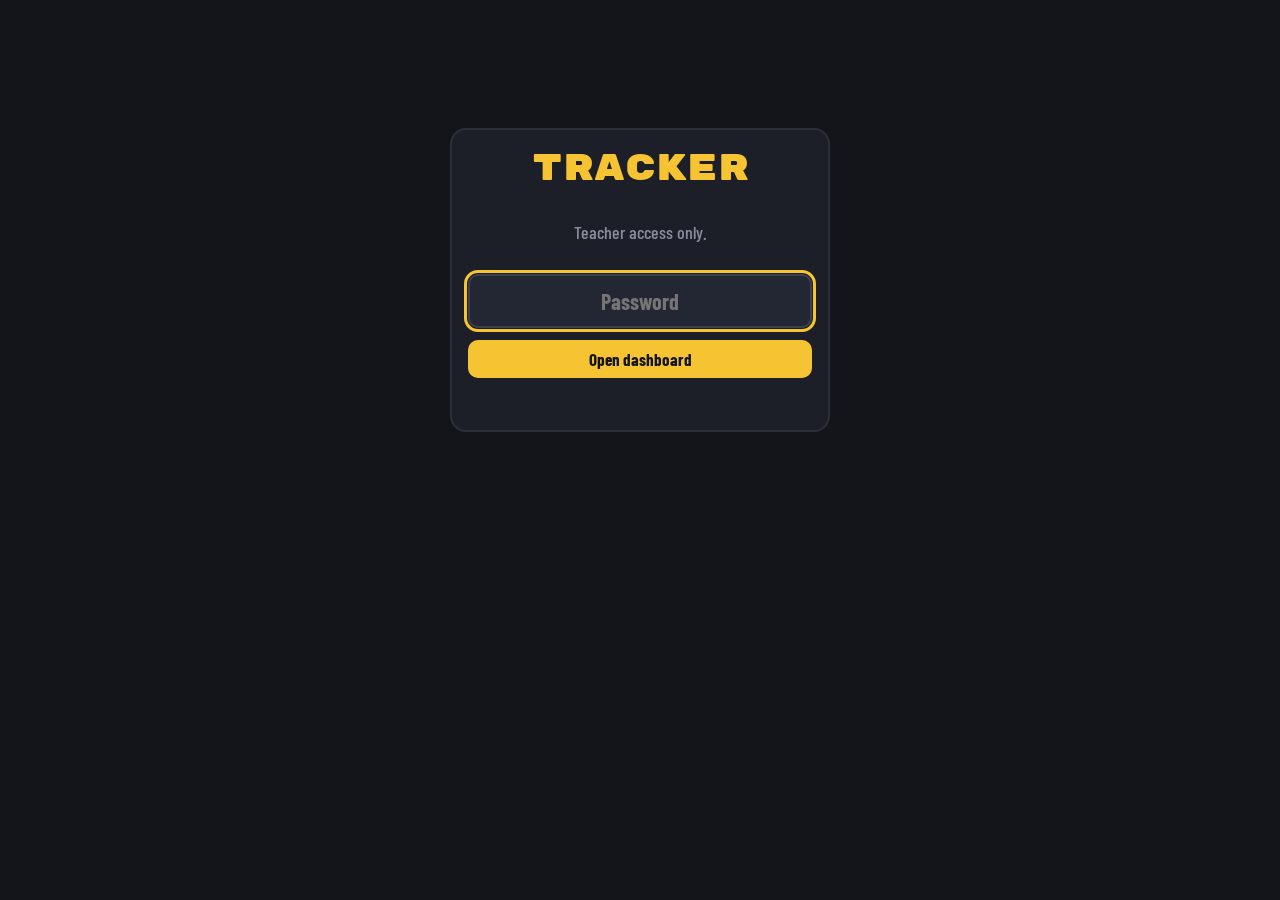
==== admin.html @ 2b5fdf19 "Add class tracker server, player picker, admin lobby with QR, EC2 scripts - server.js: zero-dependen" ====
<!doctype html>
<html lang="en">
<head>
<meta charset="utf-8">
<meta name="viewport" content="width=device-width,initial-scale=1,viewport-fit=cover">
<meta name="theme-color" content="#13151b">
<meta name="robots" content="noindex">
<title>Cab Clash Tracker</title>
<link rel="icon" href="icon.svg">
<link rel="stylesheet" href="fonts/fonts.css">
<style>
/* Layout: a teacher's dashboard. QR + headline numbers up top, then lobby, standings and the battle log. */
:root{
  --night:#13151b;--panel:#1c1f28;--panel2:#232733;--ink:#f3efe4;--dim:#8a8f9e;--line:#3a4050;
  --yellow:#f6c432;--teal:#2fd4c4;--go:#38d968;--bad:#ff5d5d;
  --display:"Rubik Mono One","Arial Black",system-ui,sans-serif;
  --body:"Barlow Condensed","Arial Narrow",system-ui,sans-serif;
  color-scheme:dark;
}
*,*::before,*::after{box-sizing:border-box}
[hidden]{display:none!important}
html,body{margin:0}
body{background:var(--night);color:var(--ink);font:500 18px/1.3 var(--body);
  padding:calc(env(safe-area-inset-top,0px) + 20px) 16px calc(env(safe-area-inset-bottom,0px) + 40px)}
.wrap{max-width:1180px;margin:0 auto;display:flex;flex-direction:column;gap:18px}
.checker{height:10px;background:repeating-conic-gradient(var(--yellow) 0 25%,var(--night) 0 50%) 0 0/10px 10px;border-radius:2px}
h1{font:400 clamp(24px,5vw,36px) var(--display);color:var(--yellow);margin:0}
h2{font:400 17px var(--display);letter-spacing:.03em;margin:0}
.muted{color:var(--dim)}
button,select,input{font:700 17px var(--body);color:var(--ink);background:var(--panel2);border:2px solid var(--line);border-radius:10px;padding:7px 12px}
button{cursor:pointer}
button:hover,select:hover{border-color:var(--dim)}
button:focus-visible,select:focus-visible,input:focus-visible{outline:3px solid var(--yellow);outline-offset:1px}
.primary{background:var(--yellow);border-color:var(--yellow);color:var(--night)}
.danger{color:var(--bad)}
.card{background:var(--panel);border:2px solid #2a2f3b;border-radius:16px;padding:16px;display:flex;flex-direction:column;gap:12px;min-width:0}
.top{display:flex;align-items:center;justify-content:space-between;gap:12px;flex-wrap:wrap}
.live{display:inline-flex;align-items:center;gap:8px;font-weight:700;color:var(--dim)}
.live i{width:10px;height:10px;border-radius:50%;background:var(--go);box-shadow:0 0 0 0 var(--go);animation:pulse 2s infinite}
.live.err i{background:var(--bad);animation:none}
@keyframes pulse{70%{box-shadow:0 0 0 8px transparent}}
.hero{display:grid;grid-template-columns:minmax(220px,300px) 1fr;gap:18px}
.qr{align-items:center;text-align:center}
.qr .code{background:#fff;border-radius:12px;padding:10px;width:100%;max-width:260px;aspect-ratio:1}
.qr .code svg{width:100%;height:100%;display:block}
.qr .url{font:700 17px var(--body);overflow-wrap:anywhere}
.qr .row{display:flex;gap:8px;flex-wrap:wrap;justify-content:center}
.stats{display:grid;grid-template-columns:repeat(auto-fit,minmax(150px,1fr));gap:12px;align-content:start}
.stat{background:var(--panel2);border-radius:12px;padding:12px 14px}
.stat b{display:block;font:400 clamp(28px,4vw,40px) var(--display);font-variant-numeric:tabular-nums}
.stat span{font-weight:700;letter-spacing:.12em;text-transform:uppercase;font-size:13px;color:var(--dim)}
.champ{grid-column:1/-1;background:linear-gradient(120deg,#2b2410,var(--panel2));border:2px solid var(--yellow)}
.champ b{font-size:clamp(22px,3.4vw,30px);color:var(--yellow);overflow-wrap:anywhere}
.cols{display:grid;grid-template-columns:repeat(auto-fit,minmax(min(100%,340px),1fr));gap:18px}
.devices{display:flex;flex-direction:column;gap:8px}
.dev{display:flex;justify-content:space-between;gap:10px;align-items:center;background:var(--panel2);border-radius:10px;padding:8px 12px}
.pill{font:700 13px var(--body);letter-spacing:.1em;text-transform:uppercase;padding:3px 9px;border-radius:999px;white-space:nowrap}
.pill.battle{background:var(--go);color:var(--night)} .pill.lobby{background:var(--line);color:var(--ink)}
.classes{display:flex;flex-direction:column;gap:14px}
.cls h3{margin:0 0 8px;font:400 15px var(--display);color:var(--teal)}
.teams{display:grid;grid-template-columns:repeat(4,minmax(0,1fr));gap:8px}
.team{background:var(--panel2);border-radius:10px;padding:8px 10px;min-height:62px}
.team h4{margin:0 0 4px;font:700 13px var(--body);letter-spacing:.12em;text-transform:uppercase;color:var(--dim)}
.team ul{list-style:none;margin:0;padding:0;font-size:16px}
.team li{display:flex;justify-content:space-between;gap:6px}
.team li.on::before{content:"";width:8px;height:8px;border-radius:50%;background:var(--go);align-self:center;margin-right:-2px}
.team li span{flex:1;overflow:hidden;text-overflow:ellipsis;white-space:nowrap}
.team li small{color:var(--dim);font-variant-numeric:tabular-nums}
.tablewrap{overflow-x:auto;margin:0 -4px}
table{width:100%;border-collapse:collapse;font-variant-numeric:tabular-nums}
th,td{text-align:left;padding:7px 8px;border-bottom:1px solid #2a2f3b;white-space:nowrap}
th{font:700 13px var(--body);letter-spacing:.12em;text-transform:uppercase;color:var(--dim)}
td.n,th.n{text-align:right}
tr:first-child td .rank{color:var(--yellow)}
.rank{font-family:var(--display);font-size:15px;color:var(--dim)}
.w{color:var(--go);font-weight:700} .l{color:var(--dim)}
.filters{display:flex;gap:8px;flex-wrap:wrap;align-items:center}
.empty{color:var(--dim);padding:6px 2px}
.tabs{display:flex;gap:6px;flex-wrap:wrap}
.tabs button[aria-selected="true"]{background:var(--yellow);border-color:var(--yellow);color:var(--night)}
#login{max-width:380px;margin:12vh auto 0;text-align:center}
#login form{display:flex;flex-direction:column;gap:12px}
#login input{font-size:22px;padding:12px;text-align:center}
#err{color:var(--bad);min-height:1.3em;margin:0}
#bigqr{position:fixed;inset:0;z-index:10;background:#fff;color:#000;display:flex;flex-direction:column;align-items:center;justify-content:center;gap:2vh;cursor:zoom-out;padding:20px}
#bigqr[hidden]{display:none}
#bigqr .code{width:min(78vh,88vw);aspect-ratio:1}
#bigqr .code svg{width:100%;height:100%}
#bigqr p{font:400 clamp(18px,3.4vw,34px) var(--display);margin:0;text-align:center;overflow-wrap:anywhere}
@media (max-width:720px){.hero{grid-template-columns:1fr}.teams{grid-template-columns:repeat(2,minmax(0,1fr))}}
@media (prefers-reduced-motion:reduce){.live i{animation:none}}
</style>
</head>
<body>

<section id="login" class="card" hidden>
  <h1>Tracker</h1>
  <p class="muted">Teacher access only.</p>
  <form id="loginf">
    <input id="pw" type="password" placeholder="Password" autocomplete="current-password" aria-label="Password" required>
    <button class="primary" type="submit">Open dashboard</button>
    <p id="err" role="alert"></p>
  </form>
</section>

<main class="wrap" id="dash" hidden>
  <div class="checker" aria-hidden="true"></div>
  <header class="top">
    <h1>Cab Clash Tracker</h1>
    <div class="filters"><span class="live" id="live"><i></i><span>Connecting…</span></span><button type="button" id="logout">Log out</button></div>
  </header>

  <section class="hero">
    <div class="card qr">
      <h2>Scan to play</h2>
      <div class="code" id="qr"></div>
      <div class="url" id="url"></div>
      <div class="row"><button type="button" id="big">Show big</button><button type="button" id="copy">Copy link</button><button type="button" id="editurl">Edit link</button></div>
    </div>
    <div class="stats" id="stats"></div>
  </section>

  <div class="cols">
    <section class="card">
      <div class="top"><h2>Lobby: online now</h2><span class="muted" id="devcount"></span></div>
      <div class="devices" id="devices"></div>
    </section>
    <section class="card">
      <div class="top"><h2>Joined students</h2><span class="muted" id="joincount"></span></div>
      <div class="classes" id="joined"></div>
    </section>
  </div>

  <section class="card">
    <div class="top">
      <h2>Standings</h2>
      <div class="tabs" role="tablist" id="tabs">
        <button type="button" role="tab" data-t="students" aria-selected="true">Students</button>
        <button type="button" role="tab" data-t="teams" aria-selected="false">Teams</button>
        <button type="button" role="tab" data-t="classes" aria-selected="false">Classes</button>
      </div>
    </div>
    <div class="filters"><select id="fcls" aria-label="Class filter"></select><select id="fteam" aria-label="Team filter"></select></div>
    <div class="tablewrap" id="standings"></div>
  </section>

  <section class="card">
    <div class="top"><h2>Battle results</h2><div class="filters"><button type="button" id="csv">Download CSV</button></div></div>
    <div class="tablewrap" id="battles"></div>
  </section>

  <section class="card">
    <h2>Reset</h2>
    <p class="muted">Start a fresh session. This can’t be undone, so download the CSV first.</p>
    <div class="filters"><button type="button" class="danger" id="resetr">Clear battle results</button><button type="button" class="danger" id="reseta">Clear results and students</button></div>
  </section>
  <div class="checker" aria-hidden="true"></div>
</main>

<div id="bigqr" hidden><div class="code" id="qrbig"></div><p id="urlbig"></p><p style="font-size:clamp(14px,2vw,22px)">Tap anywhere to close</p></div>

<script src="vendor/qrcode.min.js"></script>
<script>
const $=id=>document.getElementById(id);
const esc=s=>String(s).replace(/[&<>"']/g,c=>({'&':'&amp;','<':'&lt;','>':'&gt;','"':'&quot;',"'":'&#39;'}[c]));
const S={get(k){try{return sessionStorage.getItem(k)}catch(e){return null}},set(k,v){try{v==null?sessionStorage.removeItem(k):sessionStorage.setItem(k,v)}catch(e){}}};
const L={get(k){try{return localStorage.getItem(k)}catch(e){return null}},set(k,v){try{v==null?localStorage.removeItem(k):localStorage.setItem(k,v)}catch(e){}}};
let pw=S.get('cc-admin'),data=null,tab='students',timer=null,lastOk=0,qrFor='';

async function call(path,opts={}){
  const res=await fetch(path,{...opts,headers:{'Content-Type':'application/json','x-admin-password':pw||'',...(opts.headers||{})}});
  if(res.status===401){logout('Wrong password');throw new Error('auth')}
  if(!res.ok)throw new Error(res.status);
  return res.json();
}
function logout(msg){pw=null;S.set('cc-admin',null);clearInterval(timer);$('dash').hidden=true;$('login').hidden=false;$('err').textContent=msg||'';$('pw').value='';$('pw').focus()}
$('loginf').addEventListener('submit',async e=>{
  e.preventDefault();pw=$('pw').value;$('err').textContent='';
  try{await load();S.set('cc-admin',pw);start()}catch(err){if(err.message!=='auth')$('err').textContent='Can’t reach the server.'}
});
$('logout').onclick=()=>logout();

function start(){$('login').hidden=true;$('dash').hidden=false;clearInterval(timer);timer=setInterval(()=>load().catch(()=>{}),4000)}
async function load(){
  try{data=await call('api/admin/state');lastOk=Date.now();render()}
  catch(e){$('live').className='live err';$('live').lastElementChild.textContent='Server unreachable';throw e}
}

/* ---------- Derived numbers ---------- */
const who=p=>`${p.name} (${p.cls} · T${p.team})`;
function tally(keyFn,label){
  const m=new Map();
  for(const r of data.results)r.players.forEach((p,i)=>{
    const k=keyFn(p);if(k==null)return;
    const t=m.get(k)||{k,label:label(p),played:0,wins:0,pf:0,pa:0};
    t.played++;if(r.winner===i)t.wins++;t.pf+=p.score;t.pa+=r.players[1-i].score;m.set(k,t);
  });
  return [...m.values()].map(t=>({...t,losses:t.played-t.wins,pct:t.played?t.wins/t.played:0}))
    .sort((a,b)=>b.wins-a.wins||b.pct-a.pct||(b.pf-b.pa)-(a.pf-a.pa)||a.label.localeCompare(b.label));
}
const pct=x=>Math.round(x*100)+'%';
function ago(ms){const s=Math.max(0,Math.round(ms/1000));return s<60?s+'s ago':s<3600?Math.round(s/60)+'m ago':new Date(Date.now()-ms).toLocaleTimeString([],{hour:'2-digit',minute:'2-digit'})}
const fmtTime=t=>new Date(t).toLocaleString([],{month:'short',day:'numeric',hour:'2-digit',minute:'2-digit'});

/* ---------- Render ---------- */
function render(){
  $('live').className='live';$('live').lastElementChild.textContent='Live · updated '+new Date(lastOk).toLocaleTimeString();
  drawQR();
  const byKey=new Map(data.players.map(p=>[p.key,p]));
  const students=tally(p=>p.key,p=>who(p));
  const battlesNow=data.devices.filter(d=>d.status==='battle');
  const champ=students[0];
  $('stats').innerHTML=`
    <div class="stat"><b>${data.players.length}</b><span>Students joined</span></div>
    <div class="stat"><b>${data.results.length}</b><span>Battles finished</span></div>
    <div class="stat"><b>${data.devices.length}</b><span>Phones online</span></div>
    <div class="stat"><b>${battlesNow.length}</b><span>Battles live now</span></div>
    <div class="stat champ"><span>Current champion</span><b>${champ?esc(champ.label):'No battles yet'}</b>${champ?`<span>${champ.wins} wins · ${champ.losses} losses · ${pct(champ.pct)}</span>`:''}</div>`;

  // Lobby
  const onlineKeys=new Set(data.devices.flatMap(d=>d.players));
  $('devcount').textContent=data.devices.length+' phone'+(data.devices.length===1?'':'s');
  $('devices').innerHTML=data.devices.length?data.devices.sort((a,b)=>(b.status==='battle')-(a.status==='battle')).map(d=>{
    const ps=d.players.map(k=>byKey.get(k)).filter(Boolean);
    const names=ps.length===2?`${esc(ps[0].name)} <span class="muted">vs</span> ${esc(ps[1].name)}`:ps.length?esc(ps[0].name):'<span class="muted">Picking players…</span>';
    const sc=d.status==='battle'&&d.score?` <span class="muted">${d.score[0]}–${d.score[1]}</span>`:'';
    return `<div class="dev"><span>${names}${sc}</span><span class="pill ${d.status}">${d.status==='battle'?'In battle':'Lobby'}</span></div>`;
  }).join(''):'<div class="empty">No phones connected right now. Battles played offline upload when phones reconnect.</div>';

  const rec=new Map(students.map(s=>[s.k,s]));
  $('joincount').textContent=data.players.length+' total';
  $('joined').innerHTML=data.players.length?data.classes.filter(c=>data.players.some(p=>p.cls===c)).map(c=>`
    <div class="cls"><h3>${c}</h3><div class="teams">${data.teams.map(t=>{
      const ps=data.players.filter(p=>p.cls===c&&p.team===t).sort((a,b)=>a.name.localeCompare(b.name));
      return `<div class="team"><h4>Team ${t}</h4><ul>${ps.map(p=>{const r=rec.get(p.key);
        return `<li class="${onlineKeys.has(p.key)?'on':''}"><span title="${esc(p.name)}">${esc(p.name)}</span><small>${r?r.wins+'–'+r.losses:''}</small></li>`}).join('')||'<li class="muted">—</li>'}</ul></div>`;
    }).join('')}</div></div>`).join(''):'<div class="empty">Nobody has joined yet. Students add themselves in the game’s player picker.</div>';

  drawFilters();drawStandings();drawBattles();
}
function drawQR(){
  const url=L.get('cc-qr-url')||data.publicUrl||new URL('./',location.href).href;
  if(url===qrFor)return;qrFor=url;
  const q=qrcode(0,'M');q.addData(url);q.make();
  const svg=q.createSvgTag({cellSize:4,margin:0,scalable:true});
  $('qr').innerHTML=svg;$('qrbig').innerHTML=svg;$('url').textContent=url;$('urlbig').textContent=url;
}
function drawFilters(){
  const opt=(v,l,cur)=>`<option value="${v}"${v===cur?' selected':''}>${l}</option>`;
  const c=$('fcls').value||'',t=$('fteam').value||'';
  $('fcls').innerHTML=opt('','All classes',c)+data.classes.map(x=>opt(x,x,c)).join('');
  $('fteam').innerHTML=opt('','All teams',t)+data.teams.map(x=>opt(x,'Team '+x,t)).join('');
  $('fteam').hidden=tab==='classes';$('fcls').hidden=false;
}
const fC=()=>$('fcls').value,fT=()=>$('fteam').value;
const matches=p=>(!fC()||p.cls===fC())&&(!fT()||p.team===fT());
function drawStandings(){
  let rows,head;
  if(tab==='students'){rows=tally(p=>matches(p)?p.key:null,p=>who(p));head='Student'}
  else if(tab==='teams'){rows=tally(p=>matches(p)?p.cls+' · Team '+p.team:null,p=>p.cls+' · Team '+p.team);head='Team'}
  else{rows=tally(p=>!fC()||p.cls===fC()?p.cls:null,p=>p.cls);head='Class'}
  $('standings').innerHTML=rows.length?`<table><thead><tr><th>#</th><th>${head}</th><th class="n">Won</th><th class="n">Lost</th><th class="n">Played</th><th class="n">Win %</th><th class="n">Points</th></tr></thead><tbody>${
    rows.map((r,i)=>`<tr><td><span class="rank">${i+1}</span></td><td>${esc(r.label)}</td><td class="n w">${r.wins}</td><td class="n l">${r.losses}</td><td class="n">${r.played}</td><td class="n">${pct(r.pct)}</td><td class="n">${r.pf}–${r.pa}</td></tr>`).join('')
  }</tbody></table>`:'<div class="empty">No finished battles yet.</div>';
}
function filteredBattles(){return data.results.filter(r=>r.players.some(matches)).sort((a,b)=>b.at-a.at)}
function drawBattles(){
  const rows=filteredBattles();
  $('battles').innerHTML=rows.length?`<table><thead><tr><th>When</th><th>Winner</th><th class="n">Score</th><th>Runner-up</th><th class="n">Rounds</th></tr></thead><tbody>${
    rows.slice(0,300).map(r=>{const w=r.players[r.winner],l=r.players[1-r.winner];
      return `<tr><td class="muted">${fmtTime(r.at)}</td><td class="w">${esc(who(w))}</td><td class="n">${w.score}–${l.score}</td><td>${esc(who(l))}</td><td class="n">${r.rounds}</td></tr>`}).join('')
  }</tbody></table>${rows.length>300?`<p class="muted">Showing latest 300 of ${rows.length}. Download the CSV for all.</p>`:''}`:'<div class="empty">No finished battles yet.</div>';
}

$('tabs').addEventListener('click',e=>{const b=e.target.closest('[data-t]');if(!b)return;tab=b.dataset.t;
  document.querySelectorAll('#tabs button').forEach(x=>x.setAttribute('aria-selected',x===b));drawFilters();drawStandings()});
$('fcls').onchange=$('fteam').onchange=()=>{drawStandings();drawBattles()};
$('big').onclick=()=>{$('bigqr').hidden=false};
$('bigqr').onclick=()=>{$('bigqr').hidden=true};
$('copy').onclick=async()=>{try{await navigator.clipboard.writeText(qrFor);$('copy').textContent='Copied'}catch(e){prompt('Copy this link',qrFor)}setTimeout(()=>$('copy').textContent='Copy link',1500)};
$('editurl').onclick=()=>{const v=prompt('Link the QR code should open (leave empty for this server):',qrFor);if(v===null)return;L.set('cc-qr-url',v.trim()||null);qrFor='';drawQR()};
$('csv').onclick=()=>{
  const q=v=>'"'+String(v).replace(/"/g,'""')+'"';
  const lines=[['time','winner','winner_class','winner_team','winner_score','runner_up','runner_up_class','runner_up_team','runner_up_score','rounds'].join(',')];
  for(const r of filteredBattles()){const w=r.players[r.winner],l=r.players[1-r.winner];
    lines.push([new Date(r.at).toISOString(),w.name,w.cls,w.team,w.score,l.name,l.cls,l.team,l.score,r.rounds].map(q).join(','))}
  const a=document.createElement('a');a.href=URL.createObjectURL(new Blob([lines.join('\n')],{type:'text/csv'}));
  a.download='cab-clash-results-'+new Date().toISOString().slice(0,10)+'.csv';a.click();setTimeout(()=>URL.revokeObjectURL(a.href),1000);
};
async function reset(what,msg){if(!confirm(msg))return;await call('api/admin/reset',{method:'POST',body:JSON.stringify({what})});await load()}
$('resetr').onclick=()=>reset('results','Delete every battle result? Students stay joined.');
$('reseta').onclick=()=>reset('all','Delete every battle result AND every student?');

if(pw)load().then(start).catch(e=>{if(e.message!=='auth')logout('Can’t reach the server.')});else logout();
</script>
</body>
</html>
---- fonts/fonts.css ----
/* Self-hosted Latin subsets (SIL Open Font License 1.1) so the game needs no network. */
@font-face{font-family:'Rubik Mono One';font-style:normal;font-weight:400;font-display:swap;src:url(rubik-mono-one.woff2) format('woff2')}
@font-face{font-family:'Barlow Condensed';font-style:normal;font-weight:500;font-display:swap;src:url(barlow-condensed-500.woff2) format('woff2')}
@font-face{font-family:'Barlow Condensed';font-style:normal;font-weight:700;font-display:swap;src:url(barlow-condensed-700.woff2) format('woff2')}
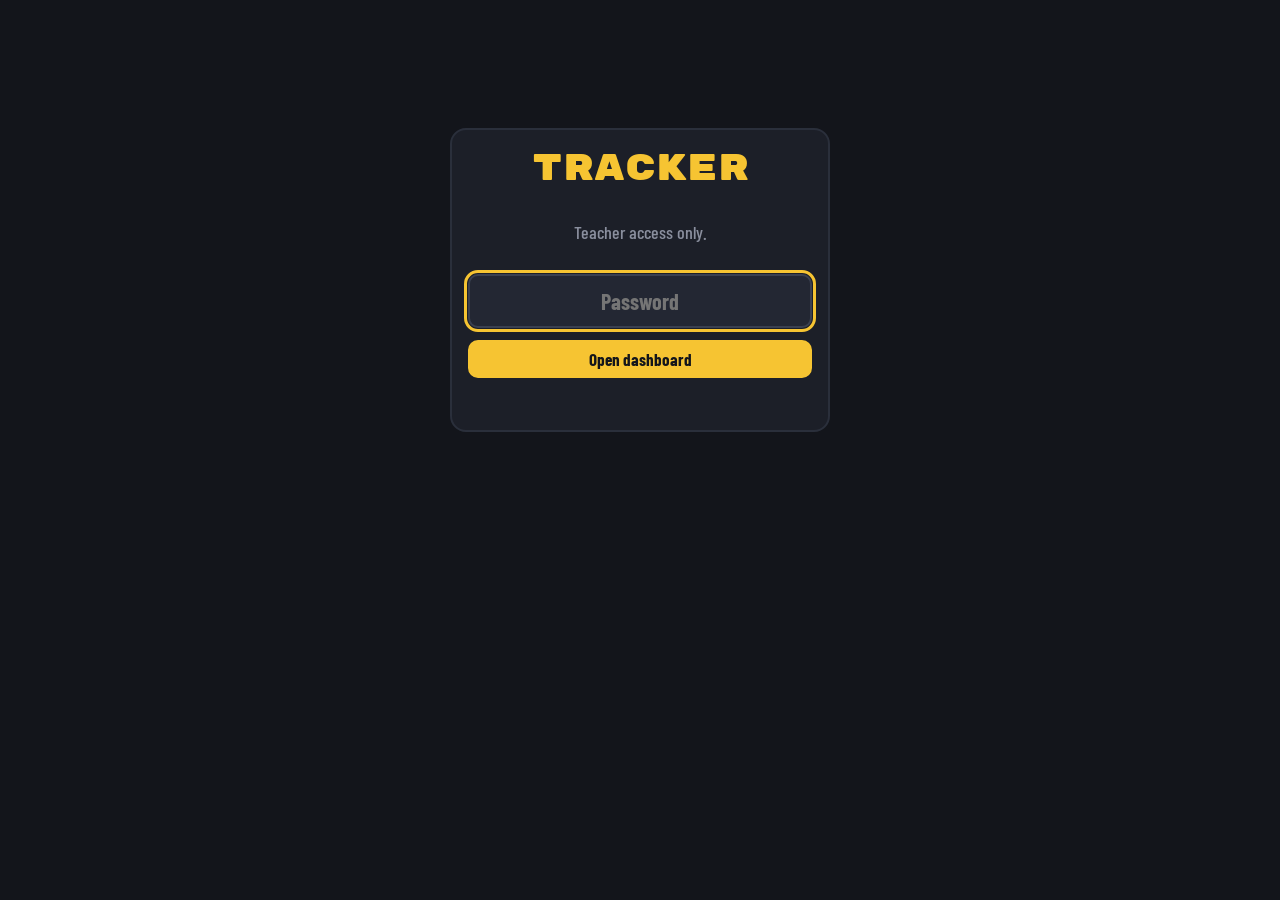
==== commit bb558821: "Close registration and block students already battling - Admin can close registration now or at a se" ====
--- a/admin.html
+++ b/admin.html
@@ -55,6 +55,7 @@
 .devices{display:flex;flex-direction:column;gap:8px}
 .dev{display:flex;justify-content:space-between;gap:10px;align-items:center;background:var(--panel2);border-radius:10px;padding:8px 12px}
 .pill{font:700 13px var(--body);letter-spacing:.1em;text-transform:uppercase;padding:3px 9px;border-radius:999px;white-space:nowrap}
+.pill.open{background:var(--go);color:var(--night)} .pill.closed{background:var(--bad);color:#fff}
 .pill.battle{background:var(--go);color:var(--night)} .pill.lobby{background:var(--line);color:var(--ink)}
 .classes{display:flex;flex-direction:column;gap:14px}
 .cls h3{margin:0 0 8px;font:400 15px var(--display);color:var(--teal)}
@@ -87,6 +88,22 @@
 #bigqr .code{width:min(78vh,88vw);aspect-ratio:1}
 #bigqr .code svg{width:100%;height:100%}
 #bigqr p{font:400 clamp(18px,3.4vw,34px) var(--display);margin:0;text-align:center;overflow-wrap:anywhere}
+/* Tournament brackets */
+.brackets{display:grid;grid-template-columns:repeat(auto-fit,minmax(min(100%,250px),1fr));gap:12px}
+.br{background:var(--panel2);border-radius:12px;padding:12px;display:flex;flex-direction:column;gap:8px}
+.br.final{grid-column:1/-1;border:2px solid var(--yellow)}
+.br h3{margin:0;font:400 15px var(--display);color:var(--teal);display:flex;justify-content:space-between;gap:8px}
+.br.final h3{color:var(--yellow)}
+.br h4{margin:4px 0 0;font:700 12px var(--body);letter-spacing:.14em;text-transform:uppercase;color:var(--dim)}
+.m{display:flex;flex-direction:column;gap:2px;background:var(--night);border-radius:8px;padding:6px 8px;font-size:16px}
+.m .p{display:flex;justify-content:space-between;gap:6px;align-items:center}
+.m .p span{overflow:hidden;text-overflow:ellipsis;white-space:nowrap}
+.m .p.win{color:var(--go);font-weight:700}
+.m .p.lose{color:var(--dim);text-decoration:line-through}
+.m button{font-size:13px;padding:1px 8px;border-width:1px}
+.m.live{outline:2px solid var(--go)}
+.crown{background:linear-gradient(120deg,#2b2410,var(--panel2));border:2px solid var(--yellow);border-radius:12px;padding:14px;text-align:center}
+.crown b{display:block;font:400 clamp(22px,4vw,34px) var(--display);color:var(--yellow)}
 @media (max-width:720px){.hero{grid-template-columns:1fr}.teams{grid-template-columns:repeat(2,minmax(0,1fr))}}
 @media (prefers-reduced-motion:reduce){.live i{animation:none}}
 </style>
@@ -118,6 +135,21 @@
       <div class="row"><button type="button" id="big">Show big</button><button type="button" id="copy">Copy link</button><button type="button" id="editurl">Edit link</button></div>
     </div>
     <div class="stats" id="stats"></div>
+  </section>
+
+  <section class="card">
+    <div class="top"><h2>Registration</h2><span class="pill" id="regpill"></span></div>
+    <p class="muted" id="regtext"></p>
+    <div class="filters">
+      <button type="button" id="regtoggle"></button>
+      <label class="muted" for="regat">Close at</label><input type="time" id="regat">
+      <button type="button" id="regset">Set time</button>
+    </div>
+  </section>
+
+  <section class="card">
+    <div class="top"><h2>Tournament</h2><div class="filters" id="tourbtns"></div></div>
+    <div id="tour"></div>
   </section>
 
   <div class="cols">
@@ -236,8 +268,58 @@
         return `<li class="${onlineKeys.has(p.key)?'on':''}"><span title="${esc(p.name)}">${esc(p.name)}</span><small>${r?r.wins+'–'+r.losses:''}</small></li>`}).join('')||'<li class="muted">—</li>'}</ul></div>`;
     }).join('')}</div></div>`).join(''):'<div class="empty">Nobody has joined yet. Students add themselves in the game’s player picker.</div>';
 
-  drawFilters();drawStandings();drawBattles();
-}
+  drawFilters();drawStandings();drawBattles();drawTour(onlineKeys);drawReg();
+}
+const hm=t=>new Date(t).toLocaleTimeString([],{hour:'2-digit',minute:'2-digit'});
+function drawReg(){
+  const r=data.registration,open=r.open&&!(r.closesAt&&data.now>=r.closesAt);
+  $('regpill').className='pill '+(open?'open':'closed');$('regpill').textContent=open?'Open':'Closed';
+  $('regtext').textContent=open?(r.closesAt?`New students can sign up until ${hm(r.closesAt)}. After that only joined students can play.`:'New students can sign up. Close it when everyone has joined (starting the tournament closes it too).')
+    :'Closed: no new students. Joined students sign in by picking their name.';
+  $('regtoggle').textContent=open?'Close now':'Reopen';$('regtoggle').className=open?'danger':'primary';
+}
+async function setReg(open,closesAt){await call('api/admin/registration',{method:'POST',body:JSON.stringify({open,closesAt})});await load()}
+$('regtoggle').onclick=()=>{const r=data.registration,open=r.open&&!(r.closesAt&&data.now>=r.closesAt);setReg(!open,null)};
+$('regset').onclick=()=>{
+  const v=$('regat').value;if(!v){alert('Pick a time first.');return}
+  const [h,m]=v.split(':').map(Number),d=new Date();d.setHours(h,m,0,0);if(d<=new Date())d.setDate(d.getDate()+1);
+  setReg(true,d.getTime());
+};
+function drawTour(onlineKeys){
+  const t=data.tournament;
+  if(!t){
+    const counts=data.classes.map(c=>`${c}: ${data.players.filter(p=>p.cls===c).length}`).join(' · ');
+    $('tourbtns').innerHTML='<button type="button" class="primary" data-tour="start">Start tournament</button>';
+    $('tour').innerHTML=`<p class="muted">Random knockout inside each SE using everyone who has joined (${esc(counts)}). Each SE’s champion then plays a knockout grand final. Students see their next match on their phone.</p>`;
+    return;
+  }
+  $('tourbtns').innerHTML='<button type="button" data-tour="start">Restart with everyone joined</button><button type="button" class="danger" data-tour="stop">Stop tournament</button>';
+  const name=k=>{const p=t.people[k];return p?`${esc(p.name)} <span class="muted">${p.cls}·T${p.team}</span>`:esc(k)};
+  const live=new Set(data.devices.filter(d=>d.status==='battle').map(d=>d.players.slice().sort().join('|')));
+  const match=m=>{
+    if(!m.b)return `<div class="m"><div class="p win"><span>${name(m.a)}</span><small>bye</small></div></div>`;
+    const row=(k,i)=>`<div class="p ${m.winner?(m.winner===k?'win':'lose'):''}"><span>${name(k)}</span>${
+      m.winner?(m.score?`<small>${m.score[i]}</small>`:'<small>w/o</small>'):`<button type="button" data-win="${esc(k)}" data-match="${esc(m.id)}" title="Award the win (walkover)">Win</button>`}</div>`;
+    return `<div class="m${!m.winner&&live.has([m.a,m.b].sort().join('|'))?' live':''}">${row(m.a,0)}${row(m.b,1)}</div>`;
+  };
+  const bracket=(br,cls)=>`<div class="br ${cls||''}"><h3><span>${br.stage==='final'?'Grand final':br.stage}</span><span>${br.champion?'🏆 '+name(br.champion):br.players.length+' players'}</span></h3>${
+    br.rounds.map((r,i)=>`<h4>Round ${i+1}</h4>${r.map(match).join('')}`).join('')}</div>`;
+  const waiting=t.classes.filter(b=>!b.champion).map(b=>b.stage);
+  $('tour').innerHTML=(t.champion?`<div class="crown"><span class="muted">Grand champion</span><b>${esc(t.people[t.champion].name)}</b><span>${t.people[t.champion].cls} · Team ${t.people[t.champion].team}</span></div>`:'')+
+    (!t.final?`<p class="muted">Grand final starts automatically when every SE has a champion. Still playing: ${waiting.join(', ')}.</p>`:'')+
+    `<div class="brackets">${t.final?bracket(t.final,'final'):''}${t.classes.map(b=>bracket(b)).join('')}</div>`;
+}
+$('tourbtns').addEventListener('click',async e=>{
+  const a=e.target.closest('[data-tour]');if(!a)return;
+  if(a.dataset.tour==='start'&&data.tournament&&!confirm('Restart the tournament with new random pairings? Current brackets are lost.'))return;
+  if(a.dataset.tour==='stop'&&!confirm('Stop and delete the tournament? Battle results stay.'))return;
+  try{await call('api/admin/tournament',{method:'POST',body:JSON.stringify({action:a.dataset.tour})});await load()}catch(err){alert('Could not do that: '+err.message)}
+});
+$('tour').addEventListener('click',async e=>{
+  const b=e.target.closest('[data-win]');if(!b)return;
+  if(!confirm('Award this match to the selected player (e.g. opponent absent)?'))return;
+  try{await call('api/admin/tournament',{method:'POST',body:JSON.stringify({action:'winner',match:b.dataset.match,winner:b.dataset.win})});await load()}catch(err){alert('Could not do that.')}
+});
 function drawQR(){
   const url=L.get('cc-qr-url')||data.publicUrl||new URL('./',location.href).href;
   if(url===qrFor)return;qrFor=url;
